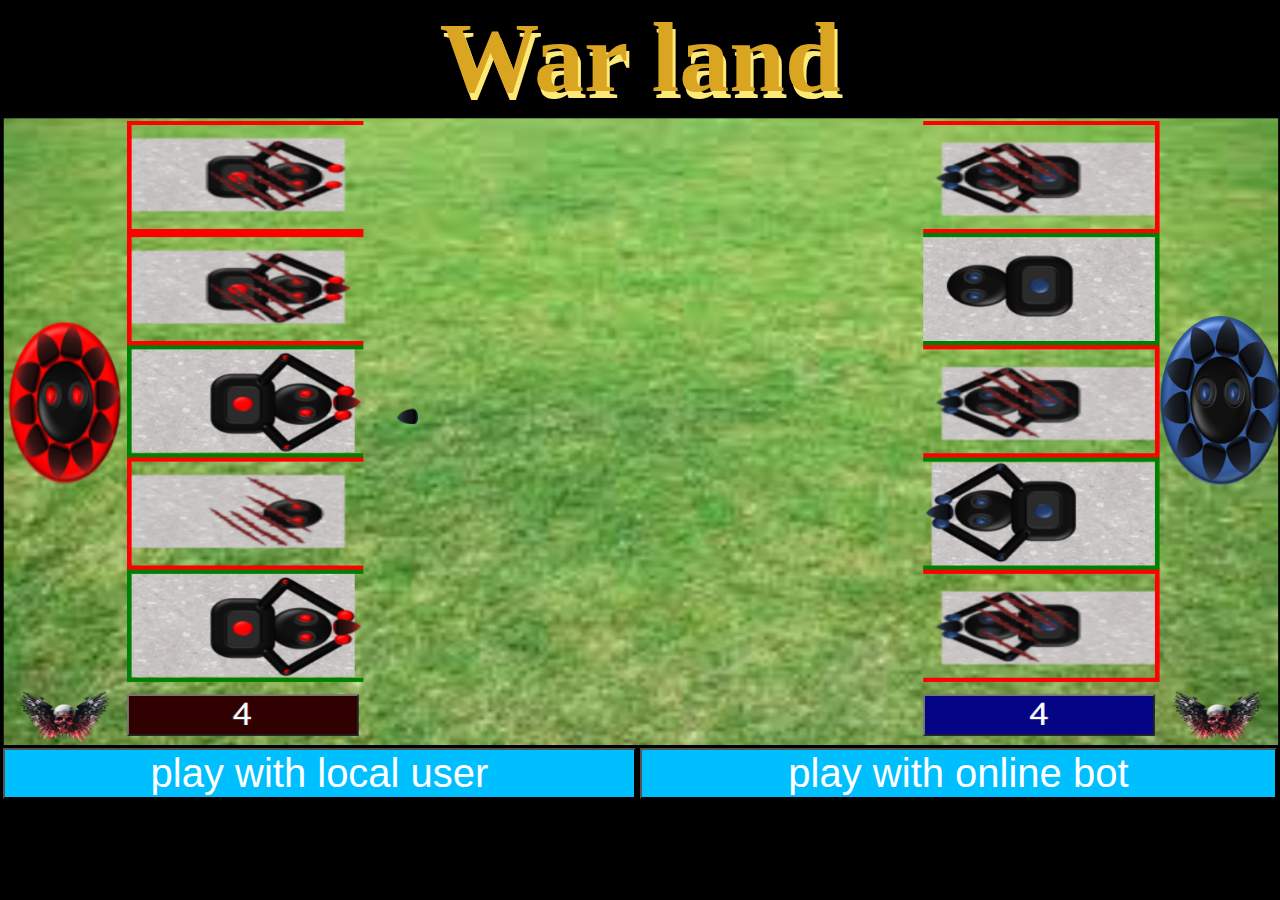
==== index.html @ f02c52db "added hover effects" ====
<html>
    <head>
        <title>
            Home
        </title>
        <link rel="stylesheet" href="stylesheet.css" />
    </head>
    <body>
        <h1>
            War land
        </h1>
        <img src="images/war land img.png" width="100%" height="70%" />
        <table>
            <tr>
                <td>
                    <a href="with local user/game.html">
                        <input type="button" value="play with local user" />
                    </a>
                </td>
                <td>
                    <a href="with bot/game.html">
                        <input type="button" value="play with online bot" />
                    </a>
                </td>
            </tr>
        </table>
    </body>
</html>
---- stylesheet.css ----
* {
    margin:0px;
}
h1 {
    color:goldenrod;
    text-align:center;
    font-size:100;
    font-family:algerian;
    text-shadow:3px 7px 0px rgb(253, 233, 120);
}
body {
    background-color:black;
}
table {
    width:100%;
}
table tr td input {
    width:100%;
    background-color:deepskyblue;
    color:white;
    font-size:40;
}
table tr td input:hover {
    cursor:pointer;
    background-color:darkcyan;
}
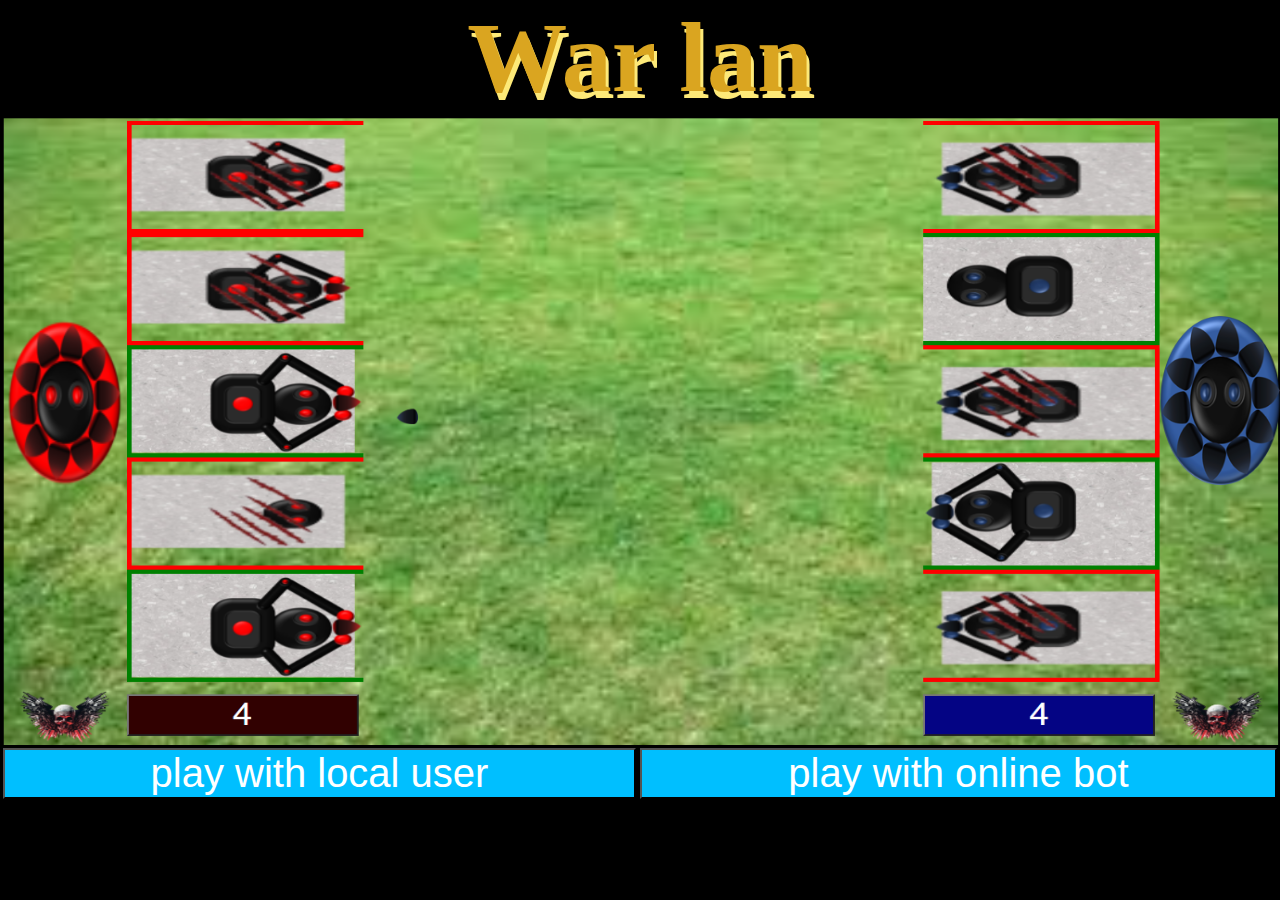
==== commit 7ebec584: "test revert function" ====
--- a/index.html
+++ b/index.html
@@ -7,7 +7,7 @@
     </head>
     <body>
         <h1>
-            War land
+            War lan
         </h1>
         <img src="images/war land img.png" width="100%" height="70%" />
         <table>
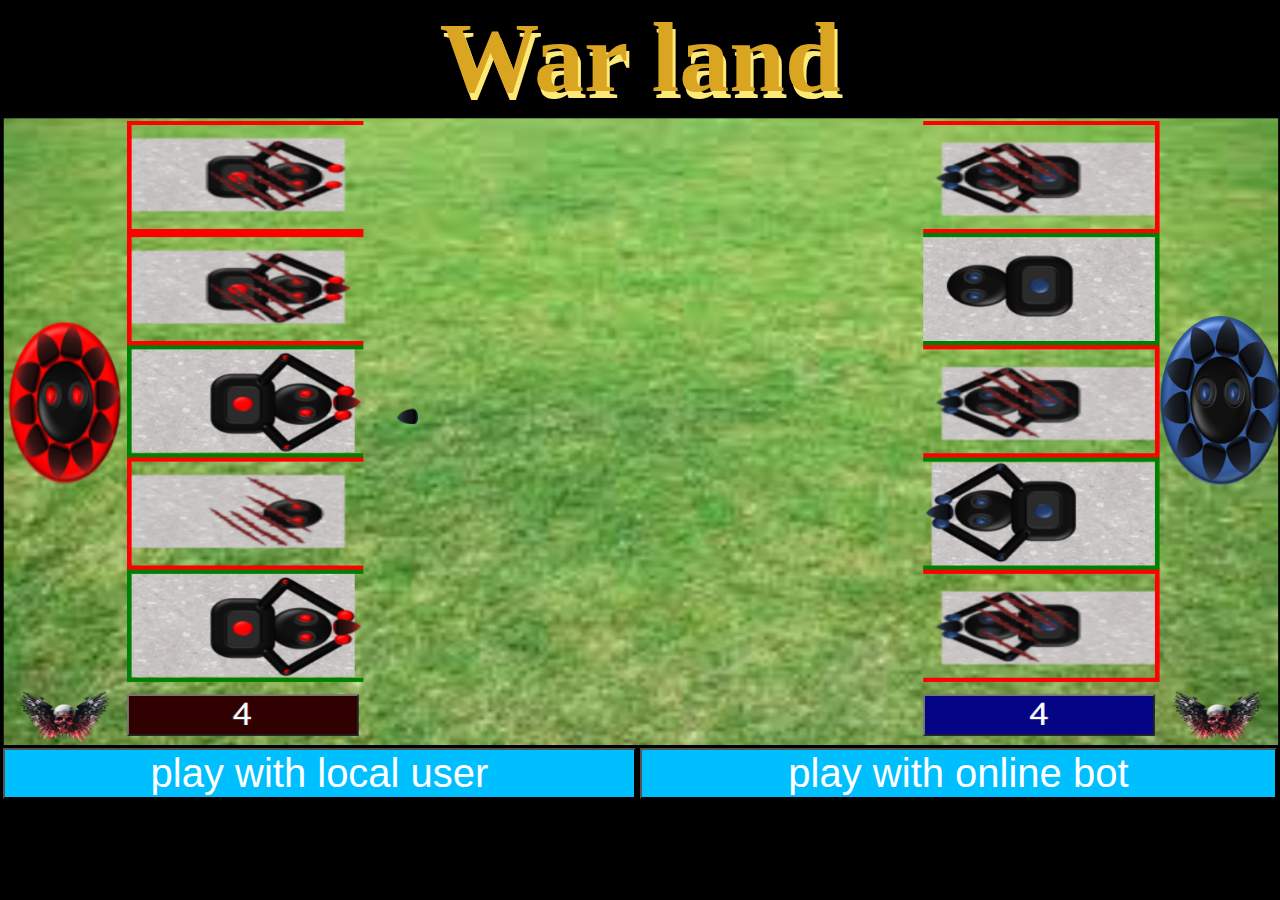
==== commit ccc640bb: "Revert "test revert function"" ====
--- a/index.html
+++ b/index.html
@@ -7,7 +7,7 @@
     </head>
     <body>
         <h1>
-            War lan
+            War land
         </h1>
         <img src="images/war land img.png" width="100%" height="70%" />
         <table>
